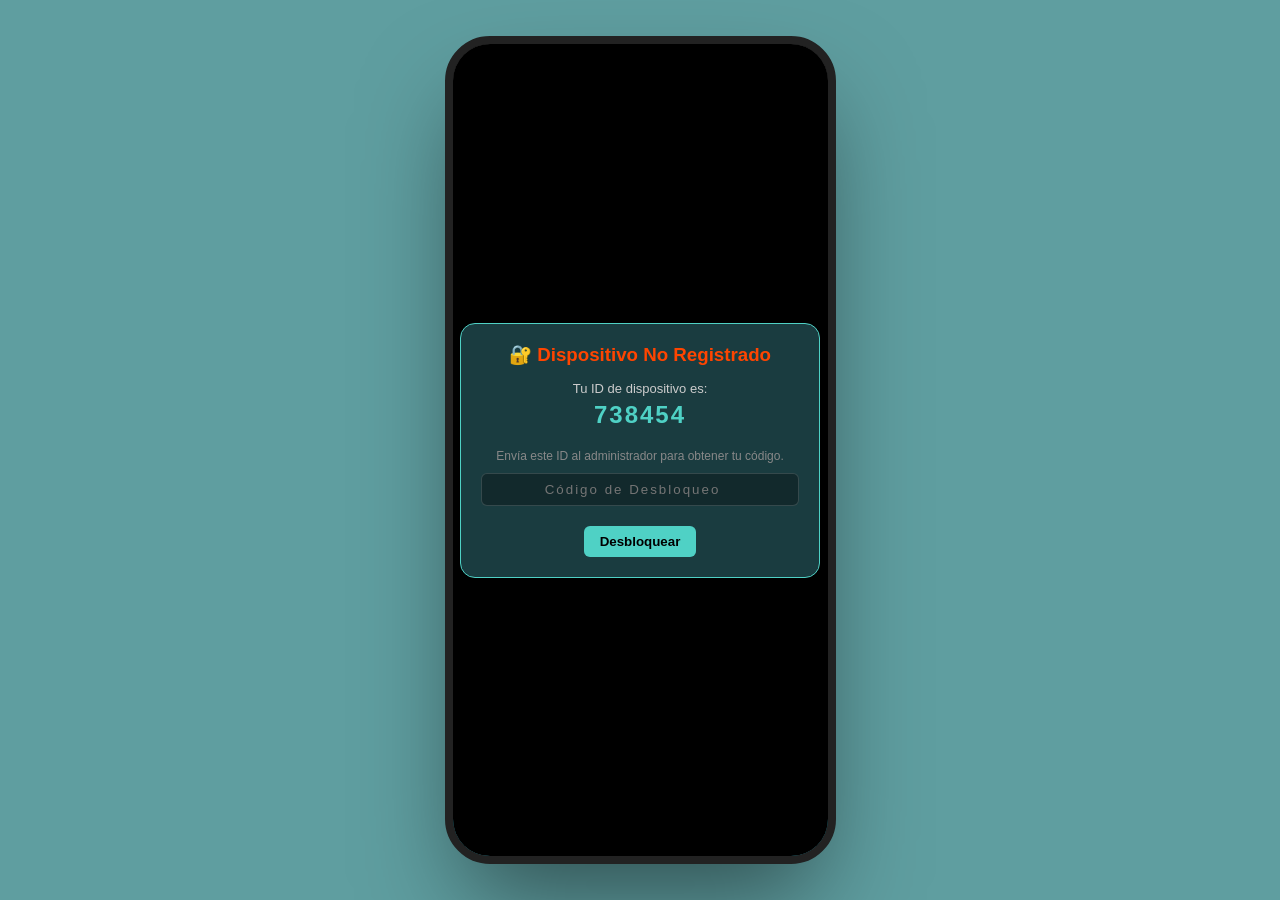
==== index.html @ d7819ddc "Add files via upload" ====
<!doctype html>
<html lang="es">
  <head>
    <meta charset="UTF-8" />
    <meta name="viewport" content="width=device-width, initial-scale=1.0" />
    <title>AyudaMC</title>
    <link rel="stylesheet" href="styles.css" />
  </head>
  <body>
    <div class="phone-frame">
      <div class="status-bar">
        <span>12:00</span>
        <div class="icons">🔋 📶</div>
      </div>

      <div class="screen">
        <!-- HEADER -->
        <div class="header">
        <span class="header-icon">🔧</span>
        <div class="header-title">AyudaMC</div>
        <button class="copy-btn" style="margin-left: auto; font-size: 20px;" onclick="app.openModal('backup-modal')">💾</button>
      </div>

      <!-- TABS -->
        <div class="tabs-nav">
          <button class="tab-btn active" onclick="app.openTab('tab-passwords')">
            <span>🔑</span>Pass
          </button>
          <button class="tab-btn" onclick="app.openTab('tab-consumables')">
            <span>📦</span>Consum
          </button>
          <button class="tab-btn" onclick="app.openTab('tab-myzone')">
            <span>👤</span>MiZona
          </button>
          <button class="tab-btn" onclick="app.openTab('tab-descargos')">
            <span>📄</span>Descarg
          </button>
          <button class="tab-btn" onclick="app.openTab('tab-ronda')">
            <span>📝</span>Ronda
          </button>
          <button class="tab-btn" onclick="app.openTab('tab-avisos')">
              <span>⚠️</span>Avisos
          </button>
          <button class="tab-btn" onclick="app.openTab('tab-tareas')">
              <span>✅</span>Tareas
          </button>
          <button class="tab-btn" onclick="app.openTab('tab-ot-consumables')">
              <span>🔢</span>OT Consum
          </button>
          <button class="tab-btn" onclick="app.openTab('tab-recuerdos')">
              <span>🧠</span>Recuerd
          </button>
          <button class="tab-btn" onclick="app.openTab('tab-diccionario')">
              <span>📖</span>Dicc
          </button>
        </div>

        <!-- CONTENT -->
        <div class="content-area">
          <!-- 1. PASSWORDS -->
          <div id="tab-passwords" class="tab-content active">
            <div class="search-container">
              <span class="search-icon">🔍</span>
              <input
                type="text"
                class="search-input"
                placeholder="Buscar equipo..."
                onkeyup="app.filterPasswords(this.value)"
              />
            </div>
            <div id="password-list">
              <!-- Populated by JS -->
            </div>
            <button class="fab" onclick="app.promptAuth('addPassword')">
              +
            </button>
          </div>

          <!-- 2. CONSUMABLES -->
          <div id="tab-consumables" class="tab-content">
            <div class="search-container">
              <span class="search-icon">🔍</span>
              <input
                type="text"
                class="search-input"
                placeholder="Buscar código o descripción..."
                onkeyup="app.filterConsumables(this.value)"
              />
            </div>
            <div id="consumables-list">
              <!-- Populated by JS -->
            </div>
            <button class="fab" onclick="app.promptAuth('addConsumable')">
              +
            </button>
          </div>

          <!-- 3. MY ZONE -->
          <div id="tab-myzone" class="tab-content">
            <div id="myzone-list">
              <!-- Populated by JS -->
            </div>
            <button class="fab" onclick="app.promptAuth('addMyZone')">+</button>
          </div>

          <!-- 4. DESCARGOS -->
          <div id="tab-descargos" class="tab-content" style="height: 100%">
            <div class="pdf-container">
              <iframe src="Flujo Descargos.pdf" class="pdf-iframe"></iframe>
            </div>
          </div>

          <!-- 5. RONDA -->
          <div id="tab-ronda" class="tab-content">
            <p class="section-label" style="text-align: center">DATOS DE RONDA (DIARIO)</p>

            <!-- EDAR -->
            <div class="accordion open">
                <div class="card-header"><span class="card-title" style="color:var(--accent-gold)">Edar</span></div>
                <div class="ronda-input"><span class="ronda-label">Antiincrustante</span><input type="number" class="ronda-val" id="ronda-edar-anti" placeholder="(250 l)" onchange="app.saveRonda()"></div>
                <div class="ronda-input"><span class="ronda-label">Antiespumante</span><input type="number" class="ronda-val" id="ronda-edar-anti-esp" placeholder="(350 l)" onchange="app.saveRonda()"></div>
            </div>

            <!-- PRETRATAMIENTO -->
            <div class="accordion open" style="margin-top: 10px">
                <div class="card-header"><span class="card-title" style="color:var(--accent-gold)">Pretratamiento</span></div>
                <div class="ronda-input"><span class="ronda-label">Sulfhídrico D1</span><input type="number" class="ronda-val" id="ronda-pre-s-d1" placeholder="(250)" onchange="app.saveRonda()"></div>
                <div class="ronda-input"><span class="ronda-label">Sulfhídrico D2</span><input type="number" class="ronda-val" id="ronda-pre-s-d2" placeholder="(150)" onchange="app.saveRonda()"></div>
                <div class="ronda-input"><span class="ronda-label">Sulfhídrico D3</span><input type="number" class="ronda-val" id="ronda-pre-s-d3" placeholder="(180)" onchange="app.saveRonda()"></div>
                <div class="ronda-input"><span class="ronda-label">Sulfhídrico Común</span><input type="number" class="ronda-val" id="ronda-pre-s-comun" placeholder="(280)" onchange="app.saveRonda()"></div>
                
                <div class="ronda-input"><span class="ronda-label">Oxígeno D1</span><input type="number" class="ronda-val" id="ronda-pre-ox-d1" placeholder="(0)" onchange="app.saveRonda()"></div>
                <div class="ronda-input"><span class="ronda-label">Oxígeno D2</span><input type="number" class="ronda-val" id="ronda-pre-ox-d2" placeholder="(0)" onchange="app.saveRonda()"></div>
                <div class="ronda-input"><span class="ronda-label">Oxígeno D3</span><input type="number" class="ronda-val" id="ronda-pre-ox-d3" placeholder="(0)" onchange="app.saveRonda()"></div>
                <div class="ronda-input"><span class="ronda-label">Oxígeno Común</span><input type="number" class="ronda-val" id="ronda-pre-ox-comun" placeholder="(0)" onchange="app.saveRonda()"></div>

                <div class="ronda-input"><span class="ronda-label">Cloruro férrico TH1</span><input type="number" class="ronda-val" id="ronda-pre-cl-1" placeholder="(550 l)" onchange="app.saveRonda()"></div>
                <div class="ronda-input"><span class="ronda-label">Cloruro férrico TH2</span><input type="number" class="ronda-val" id="ronda-pre-cl-2" onchange="app.saveRonda()"></div>
                <div class="ronda-input"><span class="ronda-label">Cloruro férrico TH3</span><input type="number" class="ronda-val" id="ronda-pre-cl-3" onchange="app.saveRonda()"></div>
            </div>

            <!-- BIOFILTROS M -->
            <div class="accordion open" style="margin-top: 10px">
                <div class="card-header"><span class="card-title" style="color:var(--accent-gold)">Biofiltros M</span></div>
                <div class="ronda-input"><span class="ronda-label">Aceite (%)</span><input type="number" class="ronda-val" id="ronda-bioM-aceite" onchange="app.saveRonda()"></div>
                <div class="ronda-input"><span class="ronda-label">Benzalconio (%)</span><input type="number" class="ronda-val" id="ronda-bioM-benz" onchange="app.saveRonda()"></div>
                <div class="ronda-input"><span class="ronda-label">Depósito Benzal.</span><input type="number" class="ronda-val" id="ronda-bioM-dep" placeholder="(530 l)" onchange="app.saveRonda()"></div>
            </div>

            <!-- BIOFILTROS C -->
            <div class="accordion open" style="margin-top: 10px">
                <div class="card-header"><span class="card-title" style="color:var(--accent-gold)">Biofiltros C</span></div>
                <div class="ronda-input"><span class="ronda-label">Aceite (%)</span><input type="number" class="ronda-val" id="ronda-bioC-aceite" onchange="app.saveRonda()"></div>
                <div class="ronda-input"><span class="ronda-label">Benzalconio (%)</span><input type="number" class="ronda-val" id="ronda-bioC-benz" onchange="app.saveRonda()"></div>
                <div class="ronda-input"><span class="ronda-label">Depósito Benzal.</span><input type="number" class="ronda-val" id="ronda-bioC-dep" placeholder="(430 l)" onchange="app.saveRonda()"></div>
            </div>
          </div>

          <!-- 6. AVISOS -->
          <div id="tab-avisos" class="tab-content">
              <div id="avisos-list"></div>
              <button class="fab" onclick="app.promptAuth('addAviso')">+</button>
          </div>

          <!-- 7. TAREAS -->
          <div id="tab-tareas" class="tab-content">
              <div id="tareas-list"></div>
              <button class="fab" onclick="app.promptAuth('addTarea')">+</button>
          </div>

          <!-- 8. OT CONSUMIBLES -->
          <div id="tab-ot-consumables" class="tab-content">
              <div id="ot-consumables-list"></div>
              <button class="fab" onclick="app.promptAuth('addOTConsumable')">+</button>
          </div>

          <!-- 9. RECUERDOS -->
          <div id="tab-recuerdos" class="tab-content">
            <div class="search-container">
                <span class="search-icon">🔍</span>
                <input type="text" class="search-input" placeholder="Buscar en recuerdos..." onkeyup="app.filterRecuerdos(this.value)">
            </div>
            <div id="recuerdos-list"></div>
            <button class="fab" onclick="app.promptAuth('addRecuerdo')">+</button>
        </div>

          <!-- 10. DICCIONARIO -->
          <div id="tab-diccionario" class="tab-content">
            <div class="search-container">
                <span class="search-icon">🔍</span>
                <input type="text" class="search-input" placeholder="Buscar en diccionario..." onkeyup="app.filterDiccionario(this.value)">
            </div>
            <div id="diccionario-list"></div>
            <button class="fab" onclick="app.promptAuth('addDiccionario')">+</button>
        </div>
        </div>
      </div>

      <!-- AUTH MODAL (Moved inside phone-frame) -->
      <div id="auth-modal" class="modal-overlay">
          <div class="modal">
              <h3>🔒 Área Restringida</h3>
              <div class="form-group">
                  <label class="form-label">Usuario</label>
                  <input type="text" id="auth-user" class="form-input">
              </div>
              <div class="form-group">
                  <label class="form-label">Contraseña</label>
                  <input type="password" id="auth-pass" class="form-input">
              </div>
              <div class="modal-actions">
                  <button class="btn btn-cancel" onclick="app.closeModal('auth-modal')">Cancelar</button>
                  <button class="btn btn-save" onclick="app.checkAuth()">Acceder</button>
              </div>
          </div>
      </div>

    <!-- LOCK SCREEN MODAL (New) -->
    <div id="lock-modal" class="modal-overlay" style="z-index: 300; background: #000;">
      <div class="modal" style="text-align: center;">
        <h3 style="color: var(--accent-critical);">🔐 Dispositivo No Registrado</h3>
        <p style="color: #ccc; font-size: 13px; margin-bottom: 5px;">Tu ID de dispositivo es:</p>
        <div id="device-id-display" style="font-size: 24px; color: var(--accent-teal); font-weight: bold; margin-bottom: 20px; letter-spacing: 2px;">loading...</div>
        
        <p style="color: #888; font-size: 12px; margin-bottom: 10px;">Envía este ID al administrador para obtener tu código.</p>

        <div class="form-group">
          <input type="number" id="license-key" class="form-input" placeholder="Código de Desbloqueo" style="text-align: center; letter-spacing: 2px;">
        </div>
        <div class="modal-actions" style="justify-content: center;">
          <button class="btn btn-save" onclick="app.validateLicense()">Desbloquear</button>
        </div>
      </div>
    </div>

      <!-- BACKUP MODAL (New) -->
      <div id="backup-modal" class="modal-overlay">
          <div class="modal">
              <h3>Copia de Seguridad</h3>
              <p style="color: #ccc; font-size: 13px; margin-bottom: 20px;">
                  Descarga tus datos para pasarlos a otro móvil o guardarlos.
              </p>
              
              <button class="btn btn-save" style="width:100%; margin-bottom:15px;" onclick="app.exportData()">
                  ⬇️ Descargar Copia
              </button>

              <hr style="border: 0; border-top: 1px solid #444; margin: 15px 0;">

              <p style="color: #ccc; font-size: 13px; margin-bottom: 10px;">
                  Cargar datos desde un archivo:
              </p>
              <input type="file" id="backup-file" class="form-input" accept=".json" style="margin-bottom:15px;">
              
              <button class="btn btn-save" style="width:100%; background: #e056fd; color: white;" onclick="app.importData()">
                  ⬆️ Restaurar Copia
              </button>

              <div class="modal-actions" style="margin-top: 20px;">
                  <button class="btn btn-cancel" onclick="app.closeModal('backup-modal')">Cerrar</button>
              </div>
          </div>
      </div>

      <!-- ITEM EDITOR MODAL (Generic) -->
      <div id="editor-modal" class="modal-overlay">
          <div class="modal">
              <h3 id="editor-title">Editar Item</h3>
              <div id="editor-fields">
                  <!-- Injected via JS -->
              </div>
              <div class="modal-actions">
                  <button class="btn btn-cancel" onclick="app.closeModal('editor-modal')">Cancelar</button>
                  <button class="btn btn-save" onclick="app.saveItem()">Guardar</button>
              </div>
          </div>
      </div>

    </div>

    <script src="data.js"></script>
    <script src="app.js"></script>
  </body>
</html>
---- styles.css ----
:root {
  /* FONDO GENERAL: Verde azulado calmante */
  --bg-color: #5f9ea0;

  /* GLASSMORPHISM VARS */
  --glass-bg: rgba(20, 90, 100, 0.95);
  --glass-border: rgba(255, 255, 255, 0.15);
  --glass-input: rgba(0, 0, 0, 0.3);

  --text-primary: #e0fbfc;
  --text-secondary: #a0aec0;

  --accent-gold: #daa520;
  --accent-gold-dim: rgba(218, 165, 32, 0.2);
  --accent-teal: #4fd1c5;
  --accent-critical: #ff4500;

  --font-main: "Segoe UI", Tahoma, Geneva, Verdana, sans-serif;
}

body {
  background-color: var(--bg-color);
  margin: 0;
  display: flex;
  justify-content: center;
  align-items: center;
  height: 100vh;
  font-family: var(--font-main);
  color: var(--text-primary);
  overflow: hidden;
}

/* PHONE FRAME */
.phone-frame {
  width: 375px;
  height: 812px;
  background-color: #111;
  border-radius: 45px;
  box-shadow:
    0 50px 100px -20px rgba(0, 0, 0, 0.5),
    inset 0 0 0 3px #333;
  border: 8px solid #222;
  overflow: hidden;
  position: relative;
  display: flex;
  flex-direction: column;
}

/* NOTCH */
.phone-frame::before {
  content: "";
  position: absolute;
  top: 0;
  left: 50%;
  transform: translateX(-50%);
  width: 150px;
  height: 28px;
  background: #111;
  border-radius: 0 0 20px 20px;
  z-index: 100;
}

/* STATUS BAR */
.status-bar {
  height: 44px;
  display: flex;
  justify-content: space-between;
  padding: 0 25px;
  align-items: center;
  font-size: 14px;
  color: white;
  background: transparent;
  z-index: 10;
  padding-top: 5px;
}

/* SCREEN */
.screen {
  flex: 1;
  overflow: hidden;
  background: linear-gradient(
    180deg,
    rgba(30, 100, 110, 1) 0%,
    rgba(20, 80, 90, 1) 100%
  );
  display: flex;
  flex-direction: column;
}

/* HEADER */
.header {
  display: flex;
  align-items: center;
  gap: 12px;
  padding: 15px 20px;
  background: rgba(15, 70, 80, 0.9);
  border-bottom: 1px solid rgba(255, 255, 255, 0.1);
  flex-shrink: 0;
}

.header-icon {
  font-size: 24px;
}
.header-title {
  font-size: 18px;
  font-weight: bold;
  color: var(--text-primary);
  letter-spacing: 0.5px;
}

/* TABS */
.tabs-nav {
  display: grid;
  grid-template-columns: repeat(5, 1fr);
  gap: 3px;
  padding: 5px;
  margin-top: 5px;
  border-bottom: 1px solid rgba(255, 255, 255, 0.1);
  background: transparent;
  overflow-x: visible;
  white-space: normal;
}

.tab-btn {
  background: rgba(255, 255, 255, 0.05);
  border: 1px solid rgba(255, 255, 255, 0.1);
  border-bottom: none;
  color: rgba(255, 255, 255, 0.6);
  padding: 2px;
  border-radius: 6px;
  cursor: pointer;
  font-family: var(--font-main);
  font-weight: 600;
  font-size: 9px;
  transition: all 0.2s;
  text-align: center;
  display: flex;
  flex-direction: column;
  align-items: center;
  justify-content: center;
  min-width: 0;
  height: 35px;
}

.tab-btn:hover {
  background: rgba(255, 255, 255, 0.1);
}

.tab-btn.active {
  background: var(--accent-teal);
  border-color: var(--accent-teal);
  color: #111; /* Dark text on active teal tab */
}

/* CONTENT AREA */
.content-area {
  flex: 1;
  overflow-y: auto;
  padding: 15px;
  scrollbar-width: thin;
  scrollbar-color: var(--accent-teal) transparent;
}

.content-area::-webkit-scrollbar {
  width: 5px;
}
.content-area::-webkit-scrollbar-thumb {
  background-color: var(--accent-teal);
  border-radius: 3px;
}

.tab-content {
  display: none;
  animation: fadeIn 0.3s ease;
  padding-bottom: 60px; /* Space for FAB */
}
.tab-content.active {
  display: block;
}

@keyframes fadeIn {
  from {
    opacity: 0;
    transform: translateY(5px);
  }
  to {
    opacity: 1;
    transform: translateY(0);
  }
}

/* SEARCH BAR */
.search-container {
  margin-bottom: 15px;
  position: relative;
}
.search-input {
  width: 100%;
  padding: 10px 15px 10px 35px;
  background: var(--glass-input);
  border: 1px solid var(--glass-border);
  border-radius: 20px;
  color: white;
  font-family: var(--font-main);
  outline: none;
  box-sizing: border-box;
}
.search-input:focus {
  border-color: var(--accent-teal);
}
.search-icon {
  position: absolute;
  left: 12px;
  top: 50%;
  transform: translateY(-50%);
  color: var(--text-secondary);
  font-size: 12px;
}

/* CARDS & ITEMS */
.item-card {
  background: rgba(255, 255, 255, 0.05);
  border: 1px solid var(--glass-border);
  border-radius: 12px;
  padding: 12px;
  margin-bottom: 10px;
  transition: transform 0.2s;
  position: relative;
}
.item-card:hover {
  background: rgba(255, 255, 255, 0.08);
}
.card-header {
  display: flex;
  justify-content: space-between;
  align-items: center;
  margin-bottom: 5px;
}
.card-title {
  font-weight: bold;
  color: var(--accent-teal);
  font-size: 14px;
}
.card-subtitle {
  font-size: 12px;
  color: var(--text-secondary);
}
.card-detail {
  font-size: 13px;
  color: white;
  margin-top: 5px;
  word-break: break-all;
}
.copy-btn {
  background: transparent;
  border: none;
  color: var(--accent-gold);
  cursor: pointer;
  font-size: 14px;
}

/* FAB (Floating Action Button) */
.fab {
  position: absolute;
  bottom: 20px;
  right: 20px;
  width: 50px;
  height: 50px;
  border-radius: 25px;
  background: var(--accent-teal);
  color: #000;
  display: flex;
  align-items: center;
  justify-content: center;
  font-size: 24px;
  box-shadow: 0 4px 10px rgba(0, 0, 0, 0.3);
  cursor: pointer;
  border: none;
  z-index: 100;
}
.fab:hover {
  filter: brightness(1.1);
}

/* MODAL */
.modal-overlay {
  position: absolute;
  top: 0;
  left: 0;
  right: 0;
  bottom: 0;
  background: rgba(0, 0, 0, 0.8);
  display: none;
  justify-content: center;
  align-items: center;
  z-index: 200;
  backdrop-filter: blur(2px);
}
.modal-overlay.active {
  display: flex;
}
.modal {
  background: #1a3c40;
  width: 85%;
  border-radius: 15px;
  padding: 20px;
  border: 1px solid var(--accent-teal);
  box-shadow: 0 10px 25px rgba(0, 0, 0, 0.5);
}
.modal h3 {
  margin: 0 0 15px 0;
  color: var(--accent-teal);
}
.form-group {
  margin-bottom: 12px;
}
.form-label {
  display: block;
  font-size: 12px;
  color: var(--text-secondary);
  margin-bottom: 4px;
}
.form-input {
  width: 100%;
  background: rgba(0, 0, 0, 0.3);
  border: 1px solid var(--glass-border);
  padding: 8px;
  border-radius: 6px;
  color: white;
  box-sizing: border-box;
}
.modal-actions {
  display: flex;
  justify-content: flex-end;
  gap: 10px;
  margin-top: 20px;
}
.btn {
  padding: 8px 16px;
  border-radius: 6px;
  border: none;
  cursor: pointer;
  font-weight: bold;
}
.btn-cancel {
  background: #444;
  color: white;
}
.btn-save {
  background: var(--accent-teal);
  color: black;
}

/* SPECIFIC SECTIONS */
.zone-card {
  border-left: 3px solid var(--accent-gold);
}
.ronda-input {
  display: flex;
  justify-content: space-between;
  align-items: center;
  background: rgba(255, 255, 255, 0.05);
  padding: 10px;
  border-radius: 8px;
  margin-bottom: 8px;
}
.ronda-label {
  font-size: 13px;
}
.ronda-val {
  background: transparent;
  border: 1px solid var(--glass-border);
  color: var(--accent-gold);
  width: 60px;
  text-align: center;
  border-radius: 4px;
  padding: 4px;
}

/* PDF CONTAINER */
.pdf-container {
  width: 100%;
  height: 100%;
  display: flex;
  justify-content: center;
  align-items: center;
  color: var(--text-secondary);
}
.pdf-iframe {
  width: 100%;
  height: 100%;
  border: none;
  background: white;
}

/* RECUERDOS (Memories) */
.recuerdo-group-title {
    color: var(--accent-gold);
    font-size: 16px;
    font-weight: bold;
    margin: 15px 0 5px 0;
    border-bottom: 1px solid var(--accent-gold-dim);
    padding-bottom: 2px;
}
.recuerdo-card {
    border-left: 3px solid #e056fd;
}
.image-preview {
    width: 100%;
    margin-top: 10px;
    border-radius: 8px;
    border: 1px solid var(--glass-border);
}

/* CANVAS EDITOR */
.canvas-container {
    position: relative;
    width: 100%;
    height: 300px; /* Fixed height for editor */
    background: #000;
    margin-top: 10px;
    overflow: hidden;
    border: 1px solid var(--accent-teal);
    touch-action: none; /* Prevent scrolling while drawing */
}
canvas {
    display: block;
    cursor: crosshair;
}
.canvas-controls {
    display: flex;
    gap: 10px;
    margin-top: 5px;
    justify-content: center;
}
.control-btn {
    padding: 5px 10px;
    background: #333;
    color: white;
    border: 1px solid #555;
    border-radius: 4px;
    cursor: pointer;
    font-size: 12px;
}
.control-btn.active {
    background: var(--accent-teal);
    color: black;
}
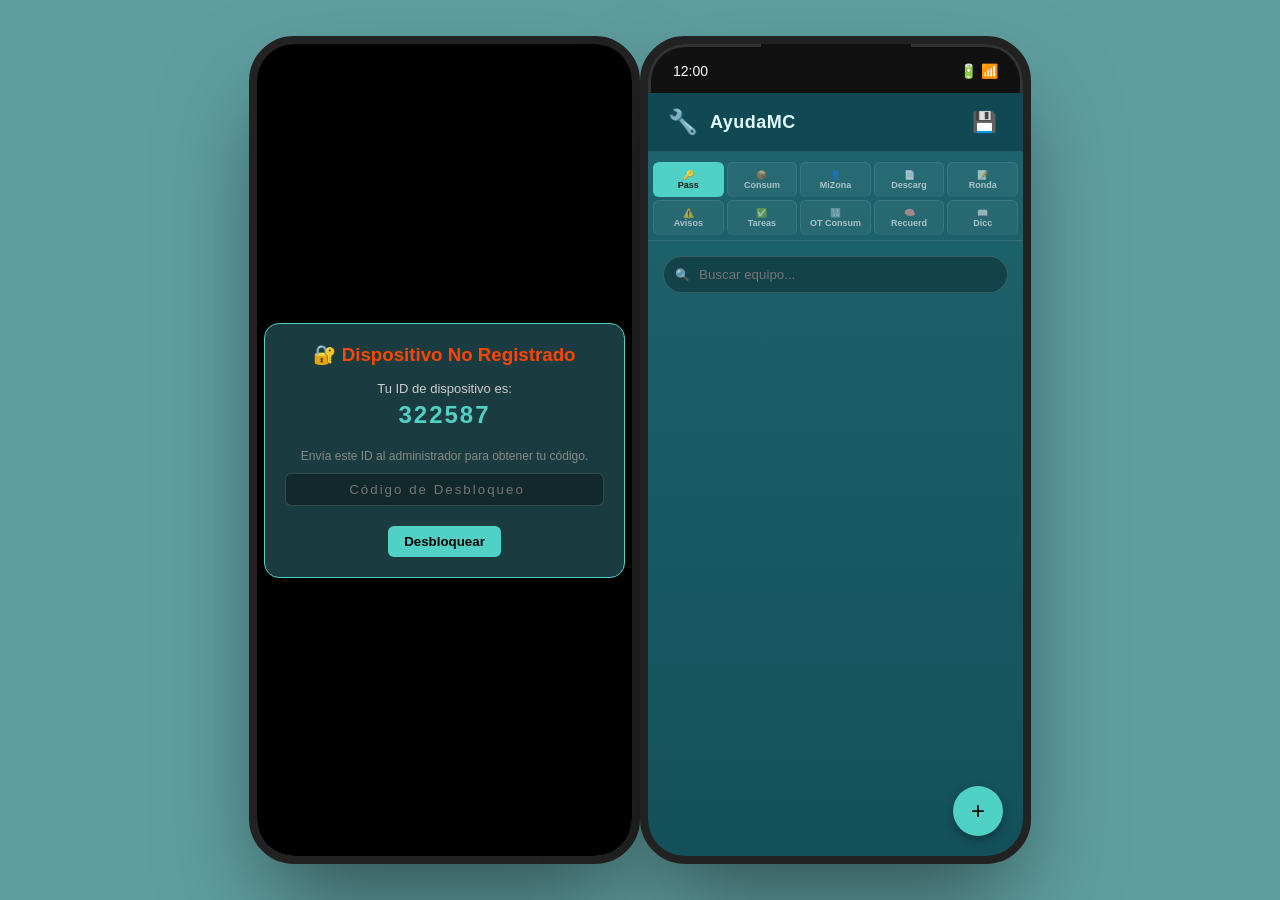
==== commit ef6a6e3e: "Update index.html" ====
--- a/index.html
+++ b/index.html
@@ -5,6 +5,24 @@
     <meta name="viewport" content="width=device-width, initial-scale=1.0" />
     <title>AyudaMC</title>
     <link rel="stylesheet" href="styles.css" />
+  </head>
+  <body><!doctype html>
+<html lang="es">
+  <head>
+    <meta charset="UTF-8" />
+    <meta name="viewport" content="width=device-width, initial-scale=1.0" />
+    <title>AyudaMC</title>
+    <link rel="stylesheet" href="styles.css" />
+    <link rel="manifest" href="manifest.json">
+    <meta name="theme-color" content="#0f4650">
+    <link rel="apple-touch-icon" href="icon.png">
+    
+    <script>
+      if ('serviceWorker' in navigator) {
+        navigator.serviceWorker.register('sw.js')
+          .then(() => console.log('Service Worker Registrado'));
+      }
+    </script>
   </head>
   <body>
     <div class="phone-frame">
@@ -282,3 +300,280 @@
     <script src="app.js"></script>
   </body>
 </html>
+
+    <div class="phone-frame">
+      <div class="status-bar">
+        <span>12:00</span>
+        <div class="icons">🔋 📶</div>
+      </div>
+
+      <div class="screen">
+        <!-- HEADER -->
+        <div class="header">
+        <span class="header-icon">🔧</span>
+        <div class="header-title">AyudaMC</div>
+        <button class="copy-btn" style="margin-left: auto; font-size: 20px;" onclick="app.openModal('backup-modal')">💾</button>
+      </div>
+
+      <!-- TABS -->
+        <div class="tabs-nav">
+          <button class="tab-btn active" onclick="app.openTab('tab-passwords')">
+            <span>🔑</span>Pass
+          </button>
+          <button class="tab-btn" onclick="app.openTab('tab-consumables')">
+            <span>📦</span>Consum
+          </button>
+          <button class="tab-btn" onclick="app.openTab('tab-myzone')">
+            <span>👤</span>MiZona
+          </button>
+          <button class="tab-btn" onclick="app.openTab('tab-descargos')">
+            <span>📄</span>Descarg
+          </button>
+          <button class="tab-btn" onclick="app.openTab('tab-ronda')">
+            <span>📝</span>Ronda
+          </button>
+          <button class="tab-btn" onclick="app.openTab('tab-avisos')">
+              <span>⚠️</span>Avisos
+          </button>
+          <button class="tab-btn" onclick="app.openTab('tab-tareas')">
+              <span>✅</span>Tareas
+          </button>
+          <button class="tab-btn" onclick="app.openTab('tab-ot-consumables')">
+              <span>🔢</span>OT Consum
+          </button>
+          <button class="tab-btn" onclick="app.openTab('tab-recuerdos')">
+              <span>🧠</span>Recuerd
+          </button>
+          <button class="tab-btn" onclick="app.openTab('tab-diccionario')">
+              <span>📖</span>Dicc
+          </button>
+        </div>
+
+        <!-- CONTENT -->
+        <div class="content-area">
+          <!-- 1. PASSWORDS -->
+          <div id="tab-passwords" class="tab-content active">
+            <div class="search-container">
+              <span class="search-icon">🔍</span>
+              <input
+                type="text"
+                class="search-input"
+                placeholder="Buscar equipo..."
+                onkeyup="app.filterPasswords(this.value)"
+              />
+            </div>
+            <div id="password-list">
+              <!-- Populated by JS -->
+            </div>
+            <button class="fab" onclick="app.promptAuth('addPassword')">
+              +
+            </button>
+          </div>
+
+          <!-- 2. CONSUMABLES -->
+          <div id="tab-consumables" class="tab-content">
+            <div class="search-container">
+              <span class="search-icon">🔍</span>
+              <input
+                type="text"
+                class="search-input"
+                placeholder="Buscar código o descripción..."
+                onkeyup="app.filterConsumables(this.value)"
+              />
+            </div>
+            <div id="consumables-list">
+              <!-- Populated by JS -->
+            </div>
+            <button class="fab" onclick="app.promptAuth('addConsumable')">
+              +
+            </button>
+          </div>
+
+          <!-- 3. MY ZONE -->
+          <div id="tab-myzone" class="tab-content">
+            <div id="myzone-list">
+              <!-- Populated by JS -->
+            </div>
+            <button class="fab" onclick="app.promptAuth('addMyZone')">+</button>
+          </div>
+
+          <!-- 4. DESCARGOS -->
+          <div id="tab-descargos" class="tab-content" style="height: 100%">
+            <div class="pdf-container">
+              <iframe src="Flujo Descargos.pdf" class="pdf-iframe"></iframe>
+            </div>
+          </div>
+
+          <!-- 5. RONDA -->
+          <div id="tab-ronda" class="tab-content">
+            <p class="section-label" style="text-align: center">DATOS DE RONDA (DIARIO)</p>
+
+            <!-- EDAR -->
+            <div class="accordion open">
+                <div class="card-header"><span class="card-title" style="color:var(--accent-gold)">Edar</span></div>
+                <div class="ronda-input"><span class="ronda-label">Antiincrustante</span><input type="number" class="ronda-val" id="ronda-edar-anti" placeholder="(250 l)" onchange="app.saveRonda()"></div>
+                <div class="ronda-input"><span class="ronda-label">Antiespumante</span><input type="number" class="ronda-val" id="ronda-edar-anti-esp" placeholder="(350 l)" onchange="app.saveRonda()"></div>
+            </div>
+
+            <!-- PRETRATAMIENTO -->
+            <div class="accordion open" style="margin-top: 10px">
+                <div class="card-header"><span class="card-title" style="color:var(--accent-gold)">Pretratamiento</span></div>
+                <div class="ronda-input"><span class="ronda-label">Sulfhídrico D1</span><input type="number" class="ronda-val" id="ronda-pre-s-d1" placeholder="(250)" onchange="app.saveRonda()"></div>
+                <div class="ronda-input"><span class="ronda-label">Sulfhídrico D2</span><input type="number" class="ronda-val" id="ronda-pre-s-d2" placeholder="(150)" onchange="app.saveRonda()"></div>
+                <div class="ronda-input"><span class="ronda-label">Sulfhídrico D3</span><input type="number" class="ronda-val" id="ronda-pre-s-d3" placeholder="(180)" onchange="app.saveRonda()"></div>
+                <div class="ronda-input"><span class="ronda-label">Sulfhídrico Común</span><input type="number" class="ronda-val" id="ronda-pre-s-comun" placeholder="(280)" onchange="app.saveRonda()"></div>
+                
+                <div class="ronda-input"><span class="ronda-label">Oxígeno D1</span><input type="number" class="ronda-val" id="ronda-pre-ox-d1" placeholder="(0)" onchange="app.saveRonda()"></div>
+                <div class="ronda-input"><span class="ronda-label">Oxígeno D2</span><input type="number" class="ronda-val" id="ronda-pre-ox-d2" placeholder="(0)" onchange="app.saveRonda()"></div>
+                <div class="ronda-input"><span class="ronda-label">Oxígeno D3</span><input type="number" class="ronda-val" id="ronda-pre-ox-d3" placeholder="(0)" onchange="app.saveRonda()"></div>
+                <div class="ronda-input"><span class="ronda-label">Oxígeno Común</span><input type="number" class="ronda-val" id="ronda-pre-ox-comun" placeholder="(0)" onchange="app.saveRonda()"></div>
+
+                <div class="ronda-input"><span class="ronda-label">Cloruro férrico TH1</span><input type="number" class="ronda-val" id="ronda-pre-cl-1" placeholder="(550 l)" onchange="app.saveRonda()"></div>
+                <div class="ronda-input"><span class="ronda-label">Cloruro férrico TH2</span><input type="number" class="ronda-val" id="ronda-pre-cl-2" onchange="app.saveRonda()"></div>
+                <div class="ronda-input"><span class="ronda-label">Cloruro férrico TH3</span><input type="number" class="ronda-val" id="ronda-pre-cl-3" onchange="app.saveRonda()"></div>
+            </div>
+
+            <!-- BIOFILTROS M -->
+            <div class="accordion open" style="margin-top: 10px">
+                <div class="card-header"><span class="card-title" style="color:var(--accent-gold)">Biofiltros M</span></div>
+                <div class="ronda-input"><span class="ronda-label">Aceite (%)</span><input type="number" class="ronda-val" id="ronda-bioM-aceite" onchange="app.saveRonda()"></div>
+                <div class="ronda-input"><span class="ronda-label">Benzalconio (%)</span><input type="number" class="ronda-val" id="ronda-bioM-benz" onchange="app.saveRonda()"></div>
+                <div class="ronda-input"><span class="ronda-label">Depósito Benzal.</span><input type="number" class="ronda-val" id="ronda-bioM-dep" placeholder="(530 l)" onchange="app.saveRonda()"></div>
+            </div>
+
+            <!-- BIOFILTROS C -->
+            <div class="accordion open" style="margin-top: 10px">
+                <div class="card-header"><span class="card-title" style="color:var(--accent-gold)">Biofiltros C</span></div>
+                <div class="ronda-input"><span class="ronda-label">Aceite (%)</span><input type="number" class="ronda-val" id="ronda-bioC-aceite" onchange="app.saveRonda()"></div>
+                <div class="ronda-input"><span class="ronda-label">Benzalconio (%)</span><input type="number" class="ronda-val" id="ronda-bioC-benz" onchange="app.saveRonda()"></div>
+                <div class="ronda-input"><span class="ronda-label">Depósito Benzal.</span><input type="number" class="ronda-val" id="ronda-bioC-dep" placeholder="(430 l)" onchange="app.saveRonda()"></div>
+            </div>
+          </div>
+
+          <!-- 6. AVISOS -->
+          <div id="tab-avisos" class="tab-content">
+              <div id="avisos-list"></div>
+              <button class="fab" onclick="app.promptAuth('addAviso')">+</button>
+          </div>
+
+          <!-- 7. TAREAS -->
+          <div id="tab-tareas" class="tab-content">
+              <div id="tareas-list"></div>
+              <button class="fab" onclick="app.promptAuth('addTarea')">+</button>
+          </div>
+
+          <!-- 8. OT CONSUMIBLES -->
+          <div id="tab-ot-consumables" class="tab-content">
+              <div id="ot-consumables-list"></div>
+              <button class="fab" onclick="app.promptAuth('addOTConsumable')">+</button>
+          </div>
+
+          <!-- 9. RECUERDOS -->
+          <div id="tab-recuerdos" class="tab-content">
+            <div class="search-container">
+                <span class="search-icon">🔍</span>
+                <input type="text" class="search-input" placeholder="Buscar en recuerdos..." onkeyup="app.filterRecuerdos(this.value)">
+            </div>
+            <div id="recuerdos-list"></div>
+            <button class="fab" onclick="app.promptAuth('addRecuerdo')">+</button>
+        </div>
+
+          <!-- 10. DICCIONARIO -->
+          <div id="tab-diccionario" class="tab-content">
+            <div class="search-container">
+                <span class="search-icon">🔍</span>
+                <input type="text" class="search-input" placeholder="Buscar en diccionario..." onkeyup="app.filterDiccionario(this.value)">
+            </div>
+            <div id="diccionario-list"></div>
+            <button class="fab" onclick="app.promptAuth('addDiccionario')">+</button>
+        </div>
+        </div>
+      </div>
+
+      <!-- AUTH MODAL (Moved inside phone-frame) -->
+      <div id="auth-modal" class="modal-overlay">
+          <div class="modal">
+              <h3>🔒 Área Restringida</h3>
+              <div class="form-group">
+                  <label class="form-label">Usuario</label>
+                  <input type="text" id="auth-user" class="form-input">
+              </div>
+              <div class="form-group">
+                  <label class="form-label">Contraseña</label>
+                  <input type="password" id="auth-pass" class="form-input">
+              </div>
+              <div class="modal-actions">
+                  <button class="btn btn-cancel" onclick="app.closeModal('auth-modal')">Cancelar</button>
+                  <button class="btn btn-save" onclick="app.checkAuth()">Acceder</button>
+              </div>
+          </div>
+      </div>
+
+    <!-- LOCK SCREEN MODAL (New) -->
+    <div id="lock-modal" class="modal-overlay" style="z-index: 300; background: #000;">
+      <div class="modal" style="text-align: center;">
+        <h3 style="color: var(--accent-critical);">🔐 Dispositivo No Registrado</h3>
+        <p style="color: #ccc; font-size: 13px; margin-bottom: 5px;">Tu ID de dispositivo es:</p>
+        <div id="device-id-display" style="font-size: 24px; color: var(--accent-teal); font-weight: bold; margin-bottom: 20px; letter-spacing: 2px;">loading...</div>
+        
+        <p style="color: #888; font-size: 12px; margin-bottom: 10px;">Envía este ID al administrador para obtener tu código.</p>
+
+        <div class="form-group">
+          <input type="number" id="license-key" class="form-input" placeholder="Código de Desbloqueo" style="text-align: center; letter-spacing: 2px;">
+        </div>
+        <div class="modal-actions" style="justify-content: center;">
+          <button class="btn btn-save" onclick="app.validateLicense()">Desbloquear</button>
+        </div>
+      </div>
+    </div>
+
+      <!-- BACKUP MODAL (New) -->
+      <div id="backup-modal" class="modal-overlay">
+          <div class="modal">
+              <h3>Copia de Seguridad</h3>
+              <p style="color: #ccc; font-size: 13px; margin-bottom: 20px;">
+                  Descarga tus datos para pasarlos a otro móvil o guardarlos.
+              </p>
+              
+              <button class="btn btn-save" style="width:100%; margin-bottom:15px;" onclick="app.exportData()">
+                  ⬇️ Descargar Copia
+              </button>
+
+              <hr style="border: 0; border-top: 1px solid #444; margin: 15px 0;">
+
+              <p style="color: #ccc; font-size: 13px; margin-bottom: 10px;">
+                  Cargar datos desde un archivo:
+              </p>
+              <input type="file" id="backup-file" class="form-input" accept=".json" style="margin-bottom:15px;">
+              
+              <button class="btn btn-save" style="width:100%; background: #e056fd; color: white;" onclick="app.importData()">
+                  ⬆️ Restaurar Copia
+              </button>
+
+              <div class="modal-actions" style="margin-top: 20px;">
+                  <button class="btn btn-cancel" onclick="app.closeModal('backup-modal')">Cerrar</button>
+              </div>
+          </div>
+      </div>
+
+      <!-- ITEM EDITOR MODAL (Generic) -->
+      <div id="editor-modal" class="modal-overlay">
+          <div class="modal">
+              <h3 id="editor-title">Editar Item</h3>
+              <div id="editor-fields">
+                  <!-- Injected via JS -->
+              </div>
+              <div class="modal-actions">
+                  <button class="btn btn-cancel" onclick="app.closeModal('editor-modal')">Cancelar</button>
+                  <button class="btn btn-save" onclick="app.saveItem()">Guardar</button>
+              </div>
+          </div>
+      </div>
+
+    </div>
+
+    <script src="data.js"></script>
+    <script src="app.js"></script>
+  </body>
+</html>
+
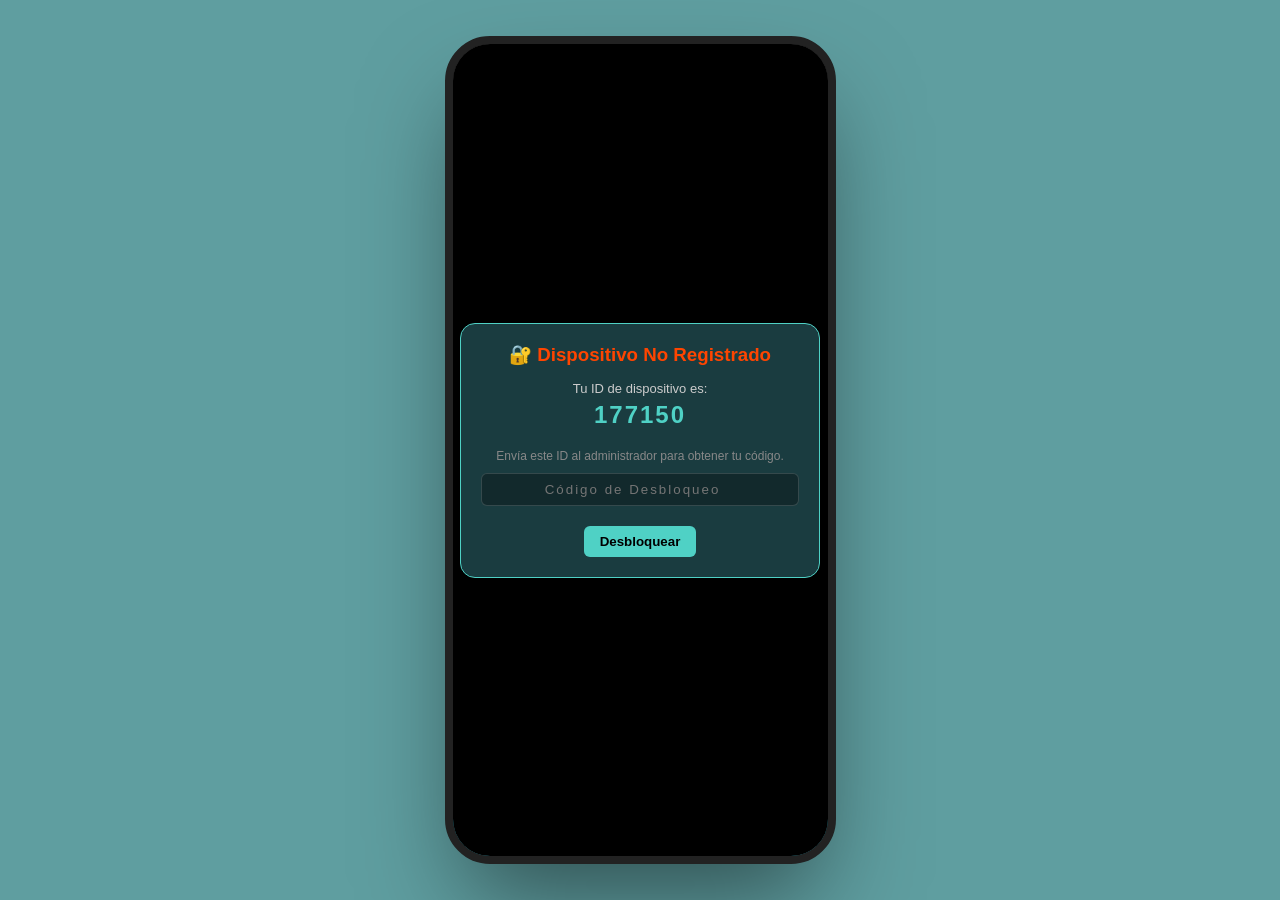
==== commit 888c8865: "Update index.html" ====
--- a/index.html
+++ b/index.html
@@ -1,12 +1,4 @@
 <!doctype html>
-<html lang="es">
-  <head>
-    <meta charset="UTF-8" />
-    <meta name="viewport" content="width=device-width, initial-scale=1.0" />
-    <title>AyudaMC</title>
-    <link rel="stylesheet" href="styles.css" />
-  </head>
-  <body><!doctype html>
 <html lang="es">
   <head>
     <meta charset="UTF-8" />
@@ -300,280 +292,3 @@
     <script src="app.js"></script>
   </body>
 </html>
-
-    <div class="phone-frame">
-      <div class="status-bar">
-        <span>12:00</span>
-        <div class="icons">🔋 📶</div>
-      </div>
-
-      <div class="screen">
-        <!-- HEADER -->
-        <div class="header">
-        <span class="header-icon">🔧</span>
-        <div class="header-title">AyudaMC</div>
-        <button class="copy-btn" style="margin-left: auto; font-size: 20px;" onclick="app.openModal('backup-modal')">💾</button>
-      </div>
-
-      <!-- TABS -->
-        <div class="tabs-nav">
-          <button class="tab-btn active" onclick="app.openTab('tab-passwords')">
-            <span>🔑</span>Pass
-          </button>
-          <button class="tab-btn" onclick="app.openTab('tab-consumables')">
-            <span>📦</span>Consum
-          </button>
-          <button class="tab-btn" onclick="app.openTab('tab-myzone')">
-            <span>👤</span>MiZona
-          </button>
-          <button class="tab-btn" onclick="app.openTab('tab-descargos')">
-            <span>📄</span>Descarg
-          </button>
-          <button class="tab-btn" onclick="app.openTab('tab-ronda')">
-            <span>📝</span>Ronda
-          </button>
-          <button class="tab-btn" onclick="app.openTab('tab-avisos')">
-              <span>⚠️</span>Avisos
-          </button>
-          <button class="tab-btn" onclick="app.openTab('tab-tareas')">
-              <span>✅</span>Tareas
-          </button>
-          <button class="tab-btn" onclick="app.openTab('tab-ot-consumables')">
-              <span>🔢</span>OT Consum
-          </button>
-          <button class="tab-btn" onclick="app.openTab('tab-recuerdos')">
-              <span>🧠</span>Recuerd
-          </button>
-          <button class="tab-btn" onclick="app.openTab('tab-diccionario')">
-              <span>📖</span>Dicc
-          </button>
-        </div>
-
-        <!-- CONTENT -->
-        <div class="content-area">
-          <!-- 1. PASSWORDS -->
-          <div id="tab-passwords" class="tab-content active">
-            <div class="search-container">
-              <span class="search-icon">🔍</span>
-              <input
-                type="text"
-                class="search-input"
-                placeholder="Buscar equipo..."
-                onkeyup="app.filterPasswords(this.value)"
-              />
-            </div>
-            <div id="password-list">
-              <!-- Populated by JS -->
-            </div>
-            <button class="fab" onclick="app.promptAuth('addPassword')">
-              +
-            </button>
-          </div>
-
-          <!-- 2. CONSUMABLES -->
-          <div id="tab-consumables" class="tab-content">
-            <div class="search-container">
-              <span class="search-icon">🔍</span>
-              <input
-                type="text"
-                class="search-input"
-                placeholder="Buscar código o descripción..."
-                onkeyup="app.filterConsumables(this.value)"
-              />
-            </div>
-            <div id="consumables-list">
-              <!-- Populated by JS -->
-            </div>
-            <button class="fab" onclick="app.promptAuth('addConsumable')">
-              +
-            </button>
-          </div>
-
-          <!-- 3. MY ZONE -->
-          <div id="tab-myzone" class="tab-content">
-            <div id="myzone-list">
-              <!-- Populated by JS -->
-            </div>
-            <button class="fab" onclick="app.promptAuth('addMyZone')">+</button>
-          </div>
-
-          <!-- 4. DESCARGOS -->
-          <div id="tab-descargos" class="tab-content" style="height: 100%">
-            <div class="pdf-container">
-              <iframe src="Flujo Descargos.pdf" class="pdf-iframe"></iframe>
-            </div>
-          </div>
-
-          <!-- 5. RONDA -->
-          <div id="tab-ronda" class="tab-content">
-            <p class="section-label" style="text-align: center">DATOS DE RONDA (DIARIO)</p>
-
-            <!-- EDAR -->
-            <div class="accordion open">
-                <div class="card-header"><span class="card-title" style="color:var(--accent-gold)">Edar</span></div>
-                <div class="ronda-input"><span class="ronda-label">Antiincrustante</span><input type="number" class="ronda-val" id="ronda-edar-anti" placeholder="(250 l)" onchange="app.saveRonda()"></div>
-                <div class="ronda-input"><span class="ronda-label">Antiespumante</span><input type="number" class="ronda-val" id="ronda-edar-anti-esp" placeholder="(350 l)" onchange="app.saveRonda()"></div>
-            </div>
-
-            <!-- PRETRATAMIENTO -->
-            <div class="accordion open" style="margin-top: 10px">
-                <div class="card-header"><span class="card-title" style="color:var(--accent-gold)">Pretratamiento</span></div>
-                <div class="ronda-input"><span class="ronda-label">Sulfhídrico D1</span><input type="number" class="ronda-val" id="ronda-pre-s-d1" placeholder="(250)" onchange="app.saveRonda()"></div>
-                <div class="ronda-input"><span class="ronda-label">Sulfhídrico D2</span><input type="number" class="ronda-val" id="ronda-pre-s-d2" placeholder="(150)" onchange="app.saveRonda()"></div>
-                <div class="ronda-input"><span class="ronda-label">Sulfhídrico D3</span><input type="number" class="ronda-val" id="ronda-pre-s-d3" placeholder="(180)" onchange="app.saveRonda()"></div>
-                <div class="ronda-input"><span class="ronda-label">Sulfhídrico Común</span><input type="number" class="ronda-val" id="ronda-pre-s-comun" placeholder="(280)" onchange="app.saveRonda()"></div>
-                
-                <div class="ronda-input"><span class="ronda-label">Oxígeno D1</span><input type="number" class="ronda-val" id="ronda-pre-ox-d1" placeholder="(0)" onchange="app.saveRonda()"></div>
-                <div class="ronda-input"><span class="ronda-label">Oxígeno D2</span><input type="number" class="ronda-val" id="ronda-pre-ox-d2" placeholder="(0)" onchange="app.saveRonda()"></div>
-                <div class="ronda-input"><span class="ronda-label">Oxígeno D3</span><input type="number" class="ronda-val" id="ronda-pre-ox-d3" placeholder="(0)" onchange="app.saveRonda()"></div>
-                <div class="ronda-input"><span class="ronda-label">Oxígeno Común</span><input type="number" class="ronda-val" id="ronda-pre-ox-comun" placeholder="(0)" onchange="app.saveRonda()"></div>
-
-                <div class="ronda-input"><span class="ronda-label">Cloruro férrico TH1</span><input type="number" class="ronda-val" id="ronda-pre-cl-1" placeholder="(550 l)" onchange="app.saveRonda()"></div>
-                <div class="ronda-input"><span class="ronda-label">Cloruro férrico TH2</span><input type="number" class="ronda-val" id="ronda-pre-cl-2" onchange="app.saveRonda()"></div>
-                <div class="ronda-input"><span class="ronda-label">Cloruro férrico TH3</span><input type="number" class="ronda-val" id="ronda-pre-cl-3" onchange="app.saveRonda()"></div>
-            </div>
-
-            <!-- BIOFILTROS M -->
-            <div class="accordion open" style="margin-top: 10px">
-                <div class="card-header"><span class="card-title" style="color:var(--accent-gold)">Biofiltros M</span></div>
-                <div class="ronda-input"><span class="ronda-label">Aceite (%)</span><input type="number" class="ronda-val" id="ronda-bioM-aceite" onchange="app.saveRonda()"></div>
-                <div class="ronda-input"><span class="ronda-label">Benzalconio (%)</span><input type="number" class="ronda-val" id="ronda-bioM-benz" onchange="app.saveRonda()"></div>
-                <div class="ronda-input"><span class="ronda-label">Depósito Benzal.</span><input type="number" class="ronda-val" id="ronda-bioM-dep" placeholder="(530 l)" onchange="app.saveRonda()"></div>
-            </div>
-
-            <!-- BIOFILTROS C -->
-            <div class="accordion open" style="margin-top: 10px">
-                <div class="card-header"><span class="card-title" style="color:var(--accent-gold)">Biofiltros C</span></div>
-                <div class="ronda-input"><span class="ronda-label">Aceite (%)</span><input type="number" class="ronda-val" id="ronda-bioC-aceite" onchange="app.saveRonda()"></div>
-                <div class="ronda-input"><span class="ronda-label">Benzalconio (%)</span><input type="number" class="ronda-val" id="ronda-bioC-benz" onchange="app.saveRonda()"></div>
-                <div class="ronda-input"><span class="ronda-label">Depósito Benzal.</span><input type="number" class="ronda-val" id="ronda-bioC-dep" placeholder="(430 l)" onchange="app.saveRonda()"></div>
-            </div>
-          </div>
-
-          <!-- 6. AVISOS -->
-          <div id="tab-avisos" class="tab-content">
-              <div id="avisos-list"></div>
-              <button class="fab" onclick="app.promptAuth('addAviso')">+</button>
-          </div>
-
-          <!-- 7. TAREAS -->
-          <div id="tab-tareas" class="tab-content">
-              <div id="tareas-list"></div>
-              <button class="fab" onclick="app.promptAuth('addTarea')">+</button>
-          </div>
-
-          <!-- 8. OT CONSUMIBLES -->
-          <div id="tab-ot-consumables" class="tab-content">
-              <div id="ot-consumables-list"></div>
-              <button class="fab" onclick="app.promptAuth('addOTConsumable')">+</button>
-          </div>
-
-          <!-- 9. RECUERDOS -->
-          <div id="tab-recuerdos" class="tab-content">
-            <div class="search-container">
-                <span class="search-icon">🔍</span>
-                <input type="text" class="search-input" placeholder="Buscar en recuerdos..." onkeyup="app.filterRecuerdos(this.value)">
-            </div>
-            <div id="recuerdos-list"></div>
-            <button class="fab" onclick="app.promptAuth('addRecuerdo')">+</button>
-        </div>
-
-          <!-- 10. DICCIONARIO -->
-          <div id="tab-diccionario" class="tab-content">
-            <div class="search-container">
-                <span class="search-icon">🔍</span>
-                <input type="text" class="search-input" placeholder="Buscar en diccionario..." onkeyup="app.filterDiccionario(this.value)">
-            </div>
-            <div id="diccionario-list"></div>
-            <button class="fab" onclick="app.promptAuth('addDiccionario')">+</button>
-        </div>
-        </div>
-      </div>
-
-      <!-- AUTH MODAL (Moved inside phone-frame) -->
-      <div id="auth-modal" class="modal-overlay">
-          <div class="modal">
-              <h3>🔒 Área Restringida</h3>
-              <div class="form-group">
-                  <label class="form-label">Usuario</label>
-                  <input type="text" id="auth-user" class="form-input">
-              </div>
-              <div class="form-group">
-                  <label class="form-label">Contraseña</label>
-                  <input type="password" id="auth-pass" class="form-input">
-              </div>
-              <div class="modal-actions">
-                  <button class="btn btn-cancel" onclick="app.closeModal('auth-modal')">Cancelar</button>
-                  <button class="btn btn-save" onclick="app.checkAuth()">Acceder</button>
-              </div>
-          </div>
-      </div>
-
-    <!-- LOCK SCREEN MODAL (New) -->
-    <div id="lock-modal" class="modal-overlay" style="z-index: 300; background: #000;">
-      <div class="modal" style="text-align: center;">
-        <h3 style="color: var(--accent-critical);">🔐 Dispositivo No Registrado</h3>
-        <p style="color: #ccc; font-size: 13px; margin-bottom: 5px;">Tu ID de dispositivo es:</p>
-        <div id="device-id-display" style="font-size: 24px; color: var(--accent-teal); font-weight: bold; margin-bottom: 20px; letter-spacing: 2px;">loading...</div>
-        
-        <p style="color: #888; font-size: 12px; margin-bottom: 10px;">Envía este ID al administrador para obtener tu código.</p>
-
-        <div class="form-group">
-          <input type="number" id="license-key" class="form-input" placeholder="Código de Desbloqueo" style="text-align: center; letter-spacing: 2px;">
-        </div>
-        <div class="modal-actions" style="justify-content: center;">
-          <button class="btn btn-save" onclick="app.validateLicense()">Desbloquear</button>
-        </div>
-      </div>
-    </div>
-
-      <!-- BACKUP MODAL (New) -->
-      <div id="backup-modal" class="modal-overlay">
-          <div class="modal">
-              <h3>Copia de Seguridad</h3>
-              <p style="color: #ccc; font-size: 13px; margin-bottom: 20px;">
-                  Descarga tus datos para pasarlos a otro móvil o guardarlos.
-              </p>
-              
-              <button class="btn btn-save" style="width:100%; margin-bottom:15px;" onclick="app.exportData()">
-                  ⬇️ Descargar Copia
-              </button>
-
-              <hr style="border: 0; border-top: 1px solid #444; margin: 15px 0;">
-
-              <p style="color: #ccc; font-size: 13px; margin-bottom: 10px;">
-                  Cargar datos desde un archivo:
-              </p>
-              <input type="file" id="backup-file" class="form-input" accept=".json" style="margin-bottom:15px;">
-              
-              <button class="btn btn-save" style="width:100%; background: #e056fd; color: white;" onclick="app.importData()">
-                  ⬆️ Restaurar Copia
-              </button>
-
-              <div class="modal-actions" style="margin-top: 20px;">
-                  <button class="btn btn-cancel" onclick="app.closeModal('backup-modal')">Cerrar</button>
-              </div>
-          </div>
-      </div>
-
-      <!-- ITEM EDITOR MODAL (Generic) -->
-      <div id="editor-modal" class="modal-overlay">
-          <div class="modal">
-              <h3 id="editor-title">Editar Item</h3>
-              <div id="editor-fields">
-                  <!-- Injected via JS -->
-              </div>
-              <div class="modal-actions">
-                  <button class="btn btn-cancel" onclick="app.closeModal('editor-modal')">Cancelar</button>
-                  <button class="btn btn-save" onclick="app.saveItem()">Guardar</button>
-              </div>
-          </div>
-      </div>
-
-    </div>
-
-    <script src="data.js"></script>
-    <script src="app.js"></script>
-  </body>
-</html>
-
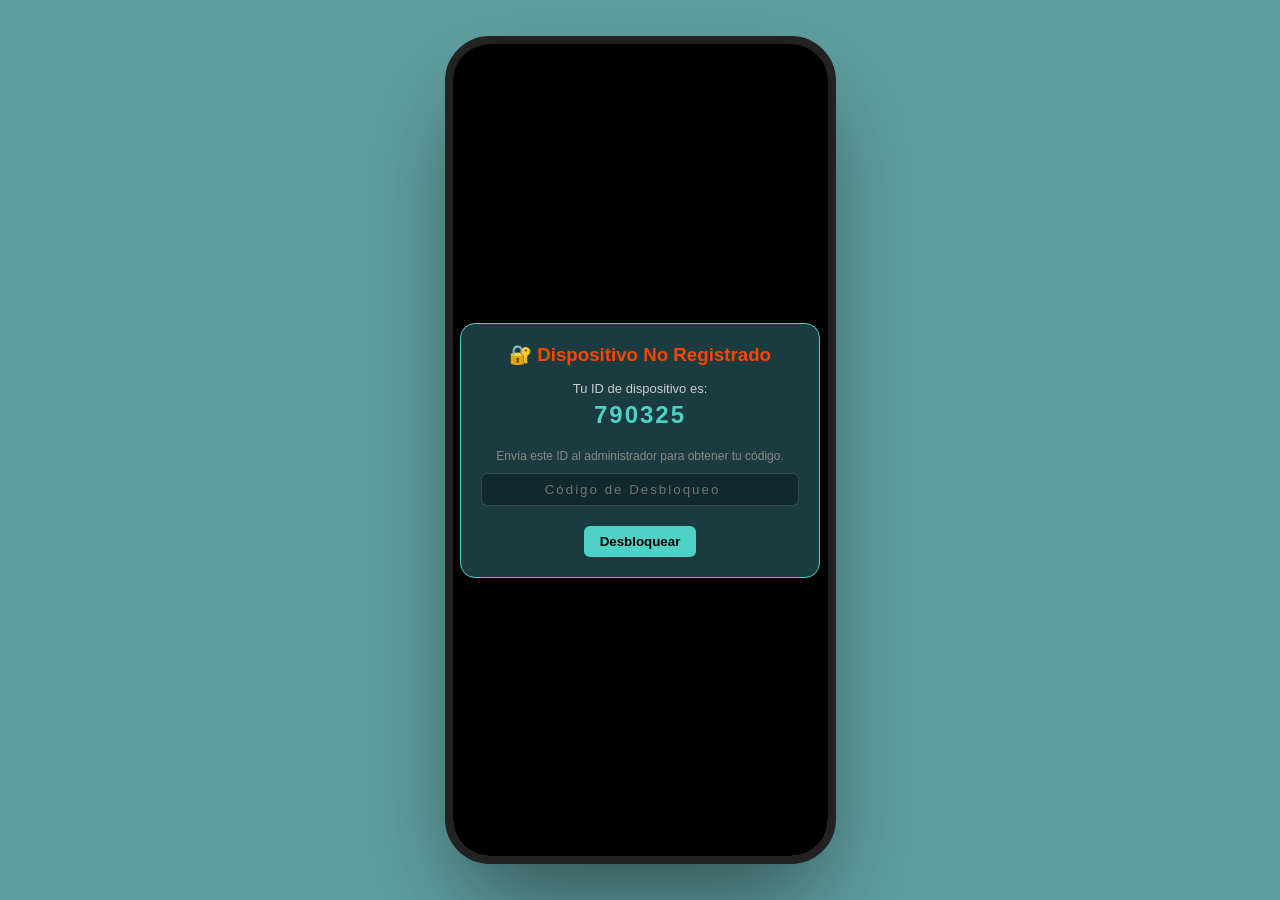
==== commit fa33d17f: "Update index.html" ====
--- a/index.html
+++ b/index.html
@@ -2,7 +2,7 @@
 <html lang="es">
   <head>
     <meta charset="UTF-8" />
-    <meta name="viewport" content="width=device-width, initial-scale=1.0" />
+    <meta name="viewport" content="width=device-width, initial-scale=1.0, maximum-scale=1.0, user-scalable=no" />
     <title>AyudaMC</title>
     <link rel="stylesheet" href="styles.css" />
     <link rel="manifest" href="manifest.json">
--- a/styles.css
+++ b/styles.css
@@ -443,6 +443,32 @@
     font-size: 12px;
 }
 .control-btn.active {
-    background: var(--accent-teal);
-    color: black;
-}
+
+/* MOBILE RESPONSIVE TWEAKS */
+@media (max-width: 500px) {
+  body {
+    background-color: #1a1a1a; 
+  }
+  
+  .phone-frame {
+    width: 100%;
+    height: 100vh;
+    border: none;
+    border-radius: 0;
+    box-shadow: none;
+    margin: 0;
+  }
+
+  /* Hide the fake notch and status bar on real phones */
+  .phone-frame::before {
+    display: none;
+  }
+  .status-bar {
+    display: none;
+  }
+
+  /* Adjust Header padding since status bar is gone */
+  .header {
+    padding-top: 15px; /* Add safe area if needed, or just standard padding */
+  }
+}
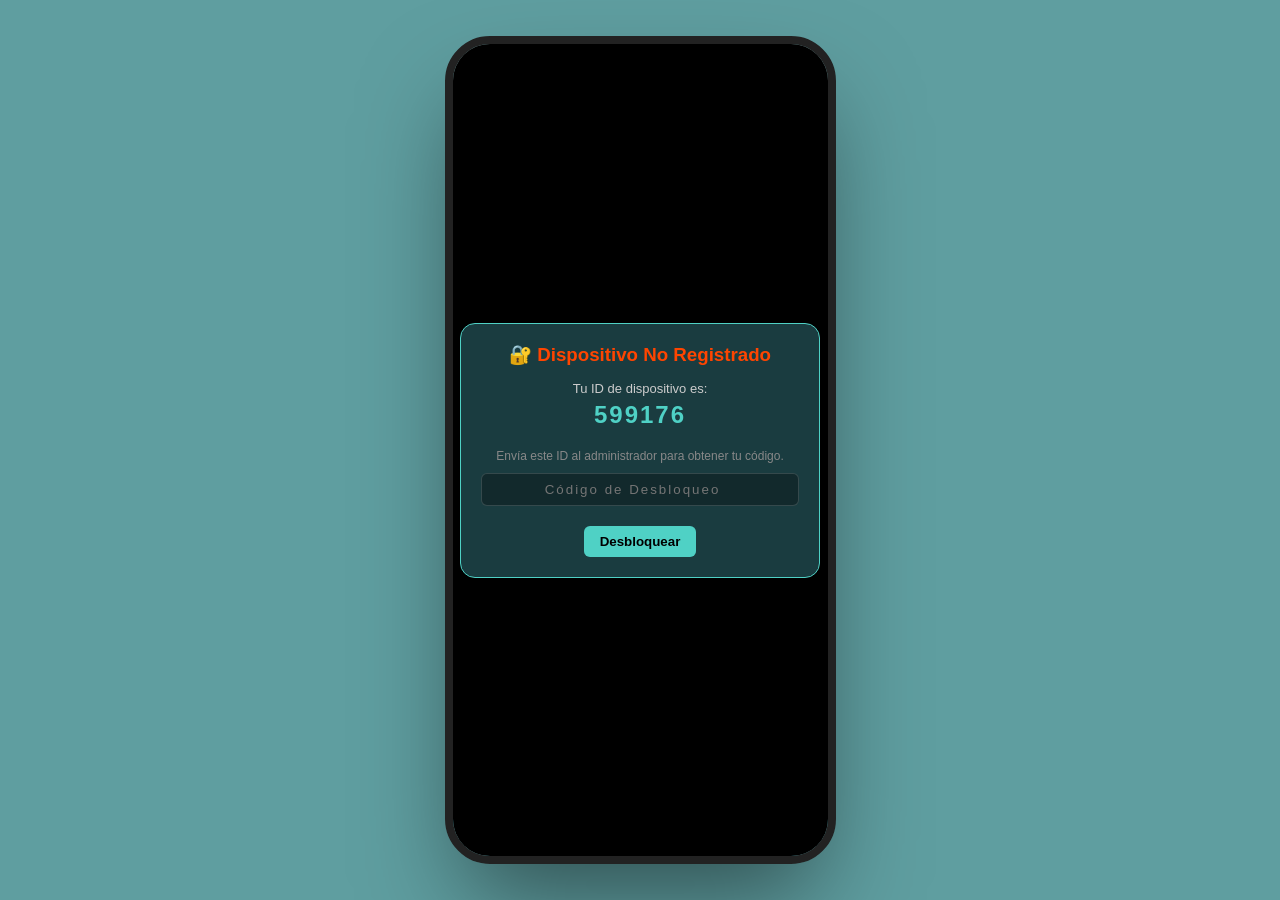
==== commit f8ca0d99: "Add files via upload" ====
--- a/index.html
+++ b/index.html
@@ -116,7 +116,7 @@
           <!-- 4. DESCARGOS -->
           <div id="tab-descargos" class="tab-content" style="height: 100%">
             <div class="pdf-container">
-              <iframe src="Flujo Descargos.pdf" class="pdf-iframe"></iframe>
+              <embed src="Flujo Descargos.pdf" type="application/pdf" class="pdf-iframe" width="100%" height="100%">
             </div>
           </div>
 
--- a/styles.css
+++ b/styles.css
@@ -1,5 +1,5 @@
 :root {
-  /* FONDO GENERAL: Verde azulado calmante */
+  /* BACKGROUND */
   --bg-color: #5f9ea0;
 
   /* GLASSMORPHISM VARS */
@@ -18,94 +18,68 @@
   --font-main: "Segoe UI", Tahoma, Geneva, Verdana, sans-serif;
 }
 
+/* =========================================
+   MOBILE FIRST DEFAULT STYLES (Native App Look)
+   ========================================= */
 body {
-  background-color: var(--bg-color);
-  margin: 0;
-  display: flex;
-  justify-content: center;
-  align-items: center;
-  height: 100vh;
-  font-family: var(--font-main);
-  color: var(--text-primary);
-  overflow: hidden;
-}
-
-/* PHONE FRAME */
+    background-color: #1a1a1a;
+    margin: 0;
+    display: flex;
+    justify-content: center;
+    align-items: flex-start; /* Align top for mobile */
+    min-height: 100vh;
+    font-family: var(--font-main);
+    color: var(--text-primary);
+    overflow: hidden; /* Prevent body scroll, handle in content-area */
+}
+
+/* Default: Full screen, no frame */
 .phone-frame {
-  width: 375px;
-  height: 812px;
-  background-color: #111;
-  border-radius: 45px;
-  box-shadow:
-    0 50px 100px -20px rgba(0, 0, 0, 0.5),
-    inset 0 0 0 3px #333;
-  border: 8px solid #222;
-  overflow: hidden;
-  position: relative;
-  display: flex;
-  flex-direction: column;
-}
-
-/* NOTCH */
-.phone-frame::before {
-  content: "";
-  position: absolute;
-  top: 0;
-  left: 50%;
-  transform: translateX(-50%);
-  width: 150px;
-  height: 28px;
-  background: #111;
-  border-radius: 0 0 20px 20px;
-  z-index: 100;
-}
-
-/* STATUS BAR */
-.status-bar {
-  height: 44px;
-  display: flex;
-  justify-content: space-between;
-  padding: 0 25px;
-  align-items: center;
-  font-size: 14px;
-  color: white;
-  background: transparent;
-  z-index: 10;
-  padding-top: 5px;
-}
-
-/* SCREEN */
+    width: 100%;
+    height: 100vh;
+    height: 100dvh; /* Dynamic viewport height for modern browsers */
+    border: none;
+    border-radius: 0;
+    box-shadow: none;
+    margin: 0;
+    position: relative;
+    display: flex;
+    flex-direction: column;
+    overflow: hidden;
+    background: linear-gradient(180deg, rgba(30, 100, 110, 1) 0%, rgba(20, 80, 90, 1) 100%);
+}
+
+/* Default: Hide fake notch/status bar */
+.phone-frame::before { display: none; }
+.status-bar { display: none; }
+
+/* Default: Header adjustment */
+.header {
+    padding-top: 10px; /* Reduced safe area */
+    display: flex;
+    align-items: center;
+    gap: 10px;
+    padding: 5px 15px; /* Ultra compact */
+    background: rgba(15, 70, 80, 0.9);
+    border-bottom: 1px solid rgba(255, 255, 255, 0.1);
+    flex-shrink: 0;
+    min-height: 40px; /* Shorter */
+}
+
+.header-icon { font-size: 18px; }
+.header-title {
+    font-size: 15px;
+    font-weight: bold;
+    color: var(--text-primary);
+    letter-spacing: 0.5px;
+}
+
+/* SCREEN (Inner container) */
 .screen {
-  flex: 1;
-  overflow: hidden;
-  background: linear-gradient(
-    180deg,
-    rgba(30, 100, 110, 1) 0%,
-    rgba(20, 80, 90, 1) 100%
-  );
-  display: flex;
-  flex-direction: column;
-}
-
-/* HEADER */
-.header {
-  display: flex;
-  align-items: center;
-  gap: 12px;
-  padding: 15px 20px;
-  background: rgba(15, 70, 80, 0.9);
-  border-bottom: 1px solid rgba(255, 255, 255, 0.1);
-  flex-shrink: 0;
-}
-
-.header-icon {
-  font-size: 24px;
-}
-.header-title {
-  font-size: 18px;
-  font-weight: bold;
-  color: var(--text-primary);
-  letter-spacing: 0.5px;
+    flex: 1;
+    overflow: hidden;
+    display: flex;
+    flex-direction: column;
 }
 
 /* TABS */
@@ -114,11 +88,8 @@
   grid-template-columns: repeat(5, 1fr);
   gap: 3px;
   padding: 5px;
-  margin-top: 5px;
   border-bottom: 1px solid rgba(255, 255, 255, 0.1);
   background: transparent;
-  overflow-x: visible;
-  white-space: normal;
 }
 
 .tab-btn {
@@ -131,69 +102,43 @@
   cursor: pointer;
   font-family: var(--font-main);
   font-weight: 600;
-  font-size: 9px;
-  transition: all 0.2s;
+  font-size: 10px; /* Slightly larger font */
   text-align: center;
   display: flex;
   flex-direction: column;
   align-items: center;
   justify-content: center;
   min-width: 0;
-  height: 35px;
-}
-
-.tab-btn:hover {
-  background: rgba(255, 255, 255, 0.1);
-}
-
+  height: 45px; /* Taller tabs */
+}
 .tab-btn.active {
   background: var(--accent-teal);
-  border-color: var(--accent-teal);
-  color: #111; /* Dark text on active teal tab */
+  color: #111;
 }
 
 /* CONTENT AREA */
 .content-area {
   flex: 1;
   overflow-y: auto;
+  -webkit-overflow-scrolling: touch; /* Momentum scrolling for iOS */
   padding: 15px;
   scrollbar-width: thin;
   scrollbar-color: var(--accent-teal) transparent;
 }
-
-.content-area::-webkit-scrollbar {
-  width: 5px;
-}
-.content-area::-webkit-scrollbar-thumb {
-  background-color: var(--accent-teal);
-  border-radius: 3px;
-}
-
 .tab-content {
   display: none;
+  padding-bottom: 80px; /* Space for FAB */
   animation: fadeIn 0.3s ease;
-  padding-bottom: 60px; /* Space for FAB */
-}
-.tab-content.active {
-  display: block;
-}
+}
+.tab-content.active { display: block; }
 
 @keyframes fadeIn {
-  from {
-    opacity: 0;
-    transform: translateY(5px);
-  }
-  to {
-    opacity: 1;
-    transform: translateY(0);
-  }
-}
-
-/* SEARCH BAR */
-.search-container {
-  margin-bottom: 15px;
-  position: relative;
-}
+  from { opacity: 0; transform: translateY(5px); }
+  to { opacity: 1; transform: translateY(0); }
+}
+
+/* COMMON UI ELEMENTS */
+.search-container { margin-bottom: 15px; position: relative; }
 .search-input {
   width: 100%;
   padding: 10px 15px 10px 35px;
@@ -201,12 +146,8 @@
   border: 1px solid var(--glass-border);
   border-radius: 20px;
   color: white;
-  font-family: var(--font-main);
   outline: none;
   box-sizing: border-box;
-}
-.search-input:focus {
-  border-color: var(--accent-teal);
 }
 .search-icon {
   position: absolute;
@@ -214,52 +155,23 @@
   top: 50%;
   transform: translateY(-50%);
   color: var(--text-secondary);
-  font-size: 12px;
-}
-
-/* CARDS & ITEMS */
+}
+
 .item-card {
   background: rgba(255, 255, 255, 0.05);
   border: 1px solid var(--glass-border);
   border-radius: 12px;
   padding: 12px;
   margin-bottom: 10px;
-  transition: transform 0.2s;
   position: relative;
 }
-.item-card:hover {
-  background: rgba(255, 255, 255, 0.08);
-}
-.card-header {
-  display: flex;
-  justify-content: space-between;
-  align-items: center;
-  margin-bottom: 5px;
-}
-.card-title {
-  font-weight: bold;
-  color: var(--accent-teal);
-  font-size: 14px;
-}
-.card-subtitle {
-  font-size: 12px;
-  color: var(--text-secondary);
-}
-.card-detail {
-  font-size: 13px;
-  color: white;
-  margin-top: 5px;
-  word-break: break-all;
-}
-.copy-btn {
-  background: transparent;
-  border: none;
-  color: var(--accent-gold);
-  cursor: pointer;
-  font-size: 14px;
-}
-
-/* FAB (Floating Action Button) */
+.card-header { display: flex; justify-content: space-between; align-items: center; margin-bottom: 5px; }
+.card-title { font-weight: bold; color: var(--accent-teal); font-size: 14px; }
+.card-subtitle { font-size: 12px; color: var(--text-secondary); }
+.card-detail { font-size: 13px; color: white; margin-top: 5px; word-break: break-all; }
+.copy-btn { background: transparent; border: none; color: var(--accent-gold); cursor: pointer; font-size: 14px; }
+
+/* FAB */
 .fab {
   position: absolute;
   bottom: 20px;
@@ -278,17 +190,11 @@
   border: none;
   z-index: 100;
 }
-.fab:hover {
-  filter: brightness(1.1);
-}
 
 /* MODAL */
 .modal-overlay {
   position: absolute;
-  top: 0;
-  left: 0;
-  right: 0;
-  bottom: 0;
+  top: 0; left: 0; right: 0; bottom: 0;
   background: rgba(0, 0, 0, 0.8);
   display: none;
   justify-content: center;
@@ -296,9 +202,7 @@
   z-index: 200;
   backdrop-filter: blur(2px);
 }
-.modal-overlay.active {
-  display: flex;
-}
+.modal-overlay.active { display: flex; }
 .modal {
   background: #1a3c40;
   width: 85%;
@@ -307,19 +211,9 @@
   border: 1px solid var(--accent-teal);
   box-shadow: 0 10px 25px rgba(0, 0, 0, 0.5);
 }
-.modal h3 {
-  margin: 0 0 15px 0;
-  color: var(--accent-teal);
-}
-.form-group {
-  margin-bottom: 12px;
-}
-.form-label {
-  display: block;
-  font-size: 12px;
-  color: var(--text-secondary);
-  margin-bottom: 4px;
-}
+.modal h3 { margin: 0 0 15px 0; color: var(--accent-teal); }
+.form-group { margin-bottom: 12px; }
+.form-label { display: block; font-size: 12px; color: var(--text-secondary); margin-bottom: 4px; }
 .form-input {
   width: 100%;
   background: rgba(0, 0, 0, 0.3);
@@ -329,71 +223,29 @@
   color: white;
   box-sizing: border-box;
 }
-.modal-actions {
-  display: flex;
-  justify-content: flex-end;
-  gap: 10px;
-  margin-top: 20px;
-}
-.btn {
-  padding: 8px 16px;
-  border-radius: 6px;
-  border: none;
-  cursor: pointer;
-  font-weight: bold;
-}
-.btn-cancel {
-  background: #444;
-  color: white;
-}
-.btn-save {
-  background: var(--accent-teal);
-  color: black;
-}
-
-/* SPECIFIC SECTIONS */
-.zone-card {
-  border-left: 3px solid var(--accent-gold);
-}
+.modal-actions { display: flex; justify-content: flex-end; gap: 10px; margin-top: 20px; }
+.btn { padding: 8px 16px; border-radius: 6px; border: none; cursor: pointer; font-weight: bold; }
+.btn-cancel { background: #444; color: white; }
+.btn-save { background: var(--accent-teal); color: black; }
+
+/* RONDA INPUTS */
 .ronda-input {
-  display: flex;
-  justify-content: space-between;
-  align-items: center;
+  display: flex; justify-content: space-between; align-items: center;
   background: rgba(255, 255, 255, 0.05);
-  padding: 10px;
-  border-radius: 8px;
-  margin-bottom: 8px;
-}
-.ronda-label {
-  font-size: 13px;
-}
+  padding: 10px; border-radius: 8px; margin-bottom: 8px;
+}
+.ronda-label { font-size: 13px; }
 .ronda-val {
-  background: transparent;
-  border: 1px solid var(--glass-border);
-  color: var(--accent-gold);
-  width: 60px;
-  text-align: center;
-  border-radius: 4px;
-  padding: 4px;
+  background: transparent; border: 1px solid var(--glass-border);
+  color: var(--accent-gold); width: 60px; text-align: center;
+  border-radius: 4px; padding: 4px;
 }
 
 /* PDF CONTAINER */
-.pdf-container {
-  width: 100%;
-  height: 100%;
-  display: flex;
-  justify-content: center;
-  align-items: center;
-  color: var(--text-secondary);
-}
-.pdf-iframe {
-  width: 100%;
-  height: 100%;
-  border: none;
-  background: white;
-}
-
-/* RECUERDOS (Memories) */
+.pdf-container { width: 100%; height: 100%; display: flex; justify-content: center; align-items: center; }
+.pdf-iframe { width: 100%; height: 100%; border: none; background: white; }
+
+/* RECUERDOS */
 .recuerdo-group-title {
     color: var(--accent-gold);
     font-size: 16px;
@@ -402,73 +254,75 @@
     border-bottom: 1px solid var(--accent-gold-dim);
     padding-bottom: 2px;
 }
-.recuerdo-card {
-    border-left: 3px solid #e056fd;
-}
-.image-preview {
-    width: 100%;
-    margin-top: 10px;
-    border-radius: 8px;
-    border: 1px solid var(--glass-border);
-}
-
-/* CANVAS EDITOR */
+.recuerdo-card { border-left: 3px solid #e056fd; }
+.image-preview { width: 100%; height: auto; margin-top: 10px; border-radius: 8px; border: 1px solid var(--glass-border); }
+
+/* CANVAS */
 .canvas-container {
-    position: relative;
-    width: 100%;
-    height: 300px; /* Fixed height for editor */
-    background: #000;
-    margin-top: 10px;
-    overflow: hidden;
-    border: 1px solid var(--accent-teal);
-    touch-action: none; /* Prevent scrolling while drawing */
-}
-canvas {
-    display: block;
-    cursor: crosshair;
-}
-.canvas-controls {
-    display: flex;
-    gap: 10px;
-    margin-top: 5px;
-    justify-content: center;
-}
+    position: relative; width: 100%; height: 300px; background: #000;
+    margin-top: 10px; overflow: hidden; border: 1px solid var(--accent-teal);
+    touch-action: none;
+}
+canvas { display: block; cursor: crosshair; }
+.canvas-controls { display: flex; gap: 10px; margin-top: 5px; justify-content: center; }
 .control-btn {
-    padding: 5px 10px;
-    background: #333;
-    color: white;
-    border: 1px solid #555;
-    border-radius: 4px;
-    cursor: pointer;
-    font-size: 12px;
-}
-.control-btn.active {
-
-/* MOBILE RESPONSIVE TWEAKS */
-@media (max-width: 500px) {
-  body {
-    background-color: #1a1a1a; 
-  }
-  
-  .phone-frame {
-    width: 100%;
-    height: 100vh;
-    border: none;
-    border-radius: 0;
-    box-shadow: none;
-    margin: 0;
-  }
-
-  /* Hide the fake notch and status bar on real phones */
-  .phone-frame::before {
-    display: none;
-  }
-  .status-bar {
-    display: none;
-  }
-
-  /* Adjust Header padding since status bar is gone */
-  .header {
-    padding-top: 15px; /* Add safe area if needed, or just standard padding */
-  }
-}
+    padding: 5px 10px; background: #333; color: white;
+    border: 1px solid #555; border-radius: 4px; cursor: pointer; font-size: 12px;
+}
+.control-btn.active { background: var(--accent-teal); color: black; }
+
+
+/* =========================================
+   DESKTOP ONLY (Simulator Look) 
+   ========================================= */
+@media (min-width: 600px) {
+    body {
+        background-color: var(--bg-color); /* Teal background for desktop */
+        align-items: center; /* Center vertically on desktop */
+    }
+
+    .phone-frame {
+        width: 375px;
+        height: 812px;
+        background-color: #111;
+        border-radius: 45px;
+        box-shadow:
+            0 50px 100px -20px rgba(0, 0, 0, 0.5),
+            inset 0 0 0 3px #333;
+        border: 8px solid #222;
+        margin: auto; /* Center it */
+        background: transparent; /* Reset linear gradient */
+    }
+
+    /* Notch */
+    .phone-frame::before {
+        content: "";
+        display: block;
+        position: absolute;
+        top: 0; left: 50%; transform: translateX(-50%);
+        width: 150px; height: 28px;
+        background: #111;
+        border-radius: 0 0 20px 20px;
+        z-index: 100;
+    }
+
+    /* Status Bar */
+    .status-bar {
+        height: 44px;
+        display: flex;
+        justify-content: space-between;
+        padding: 0 25px;
+        align-items: center;
+        font-size: 14px;
+        color: white;
+        background: transparent;
+        z-index: 10;
+        padding-top: 5px;
+    }
+
+    /* Screen inside phone */
+    .screen {
+        background: linear-gradient(180deg, rgba(30, 100, 110, 1) 0%, rgba(20, 80, 90, 1) 100%);
+        border-radius: 0 0 40px 40px; /* Rounded bottom corners match phone */
+    }
+}
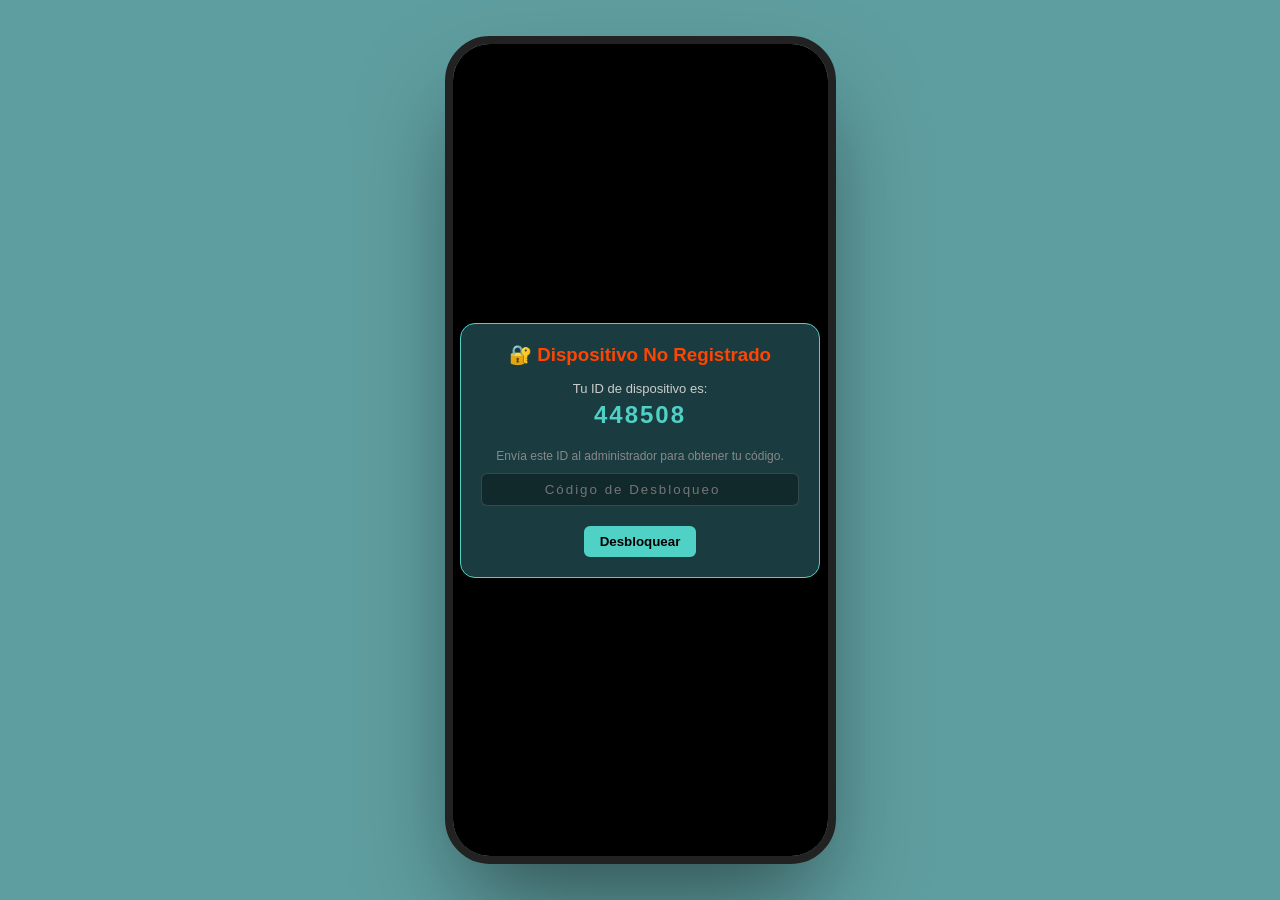
==== commit b04eb803: "Add files via upload" ====
--- a/index.html
+++ b/index.html
@@ -116,7 +116,12 @@
           <!-- 4. DESCARGOS -->
           <div id="tab-descargos" class="tab-content" style="height: 100%">
             <div class="pdf-container">
-              <embed src="Flujo Descargos.pdf" type="application/pdf" class="pdf-iframe" width="100%" height="100%">
+                <object data="Flujo Descargos.pdf" type="application/pdf" width="100%" height="100%">
+                    <div style="display: flex; flex-direction: column; align-items: center; justify-content: center; height: 100%; color: #aaa;">
+                        <p>Tu navegador no muestra PDFs aquí.</p>
+                        <a href="Flujo Descargos.pdf" target="_blank" class="btn btn-save" style="text-decoration: none; color: black;">📄 Abrir Documento</a>
+                    </div>
+                </object>
             </div>
           </div>
 
